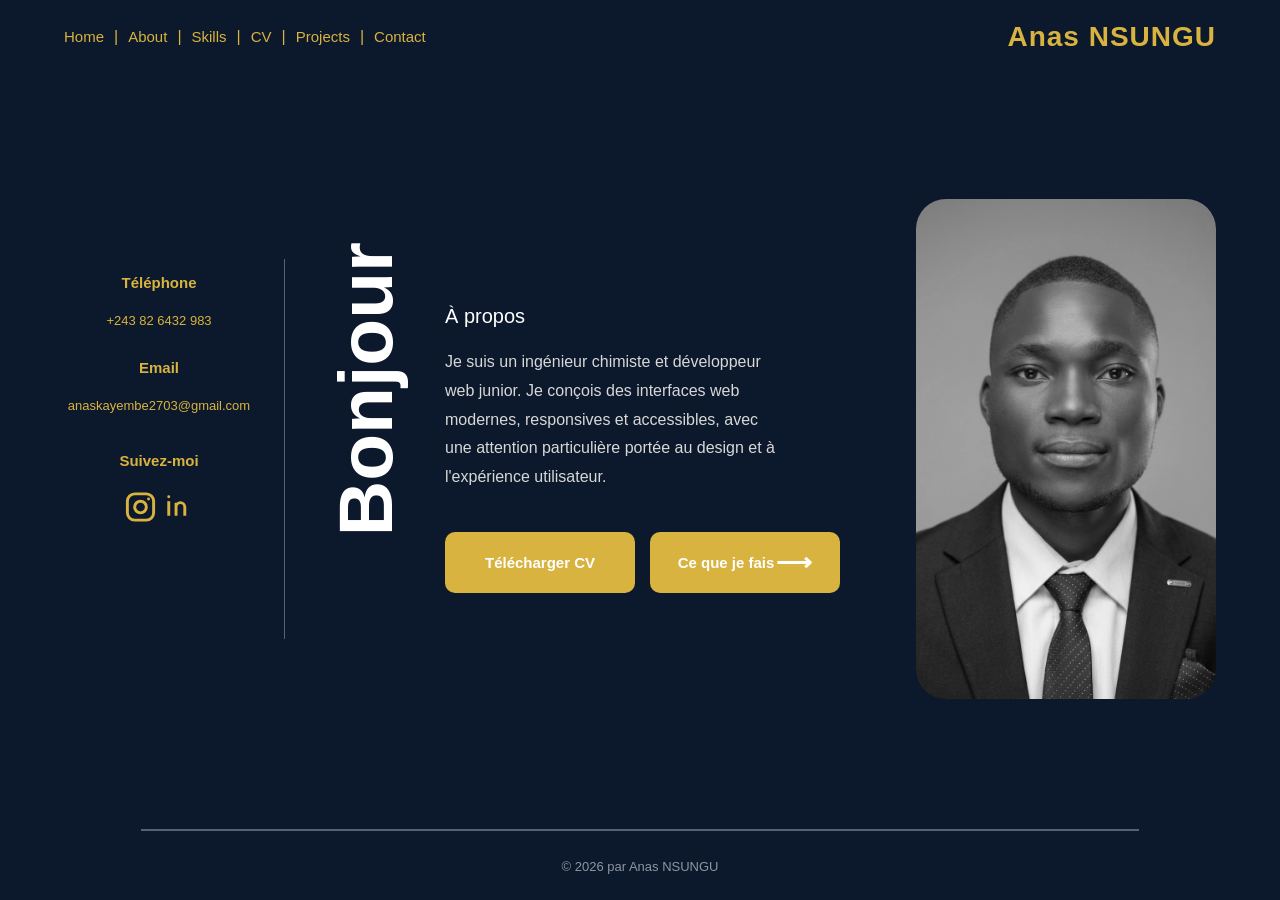
==== index.html @ cf790182 "Add homepage" ====
<!DOCTYPE html>
<html lang="fr">
<head>
    <meta charset="UTF-8">
    <meta name="viewport" content="width=device-width, initial-scale=1.0">

    <meta
        name="description"
        content="Portfolio personnel de Anas Nsungu, ingénieur chimiste et développeur web junior."
    >

    <title>Portfolio | Anas Nsungu</title>

    <!-- Feuille de style CSS -->
    <link rel="stylesheet" href="style.css">
</head>

<body>

    <!-- ================= HEADER ================= -->
    <header class="header">

        <nav class="navbar">

            <!-- Navigation gauche -->
            <ul class="nav-left">
                <li><a href="index.html">Home</a></li>
                <li><a href="about.html">About</a></li>
                <li><a href="skills.html">Skills</a></li>
                <li><a href="#cv">CV</a></li>
                <li><a href="projects.html">Projects</a></li>
                <li><a href="contact.html">Contact</a></li>
            </ul>

            <!-- Logo / Nom -->
            <a href="index.html" class="logo">
                Anas NSUNGU
            </a>

        </nav>

    </header>


    <!-- ================= MAIN ================= -->
    <main>

        <!-- ================= HERO ================= -->
        <section class="hero">

            <!-- Colonne gauche : coordonnées -->
            <aside class="contact-info">

                <div class="contact-item">
                    <h3>Téléphone</h3>
                    <a href="tel:+243826432983">
                        +243 82 6432 983
                    </a>
                </div>

                <div class="contact-item">
                    <h3>Email</h3>
                    <a href="mailto:anaskayembe2703@gmail.com">
                        anaskayembe2703@gmail.com
                    </a>
                </div>

                <div class="social-section">

                    <h3>Suivez-moi</h3>

                    <div class="social-links">

                        <a
                            href="#"
                            aria-label="Instagram"
                            target="_blank"
                            rel="noopener"
                        >
                            <!-- Icône Instagram -->
                            <svg
                                viewBox="0 0 24 24"
                                aria-hidden="true"
                            >
                                <rect
                                    x="3"
                                    y="3"
                                    width="18"
                                    height="18"
                                    rx="5"
                                    fill="none"
                                    stroke="currentColor"
                                    stroke-width="2"
                                />
                                <circle
                                    cx="12"
                                    cy="12"
                                    r="4"
                                    fill="none"
                                    stroke="currentColor"
                                    stroke-width="2"
                                />
                                <circle
                                    cx="17.5"
                                    cy="6.5"
                                    r="1"
                                    fill="currentColor"
                                />
                            </svg>
                        </a>


                        <a
                            href="#"
                            aria-label="LinkedIn"
                            target="_blank"
                            rel="noopener"
                        >
                            <!-- Icône LinkedIn -->
                            <svg
                                viewBox="0 0 24 24"
                                aria-hidden="true"
                            >
                                <path
                                    d="M6 8v10"
                                    fill="none"
                                    stroke="currentColor"
                                    stroke-width="2"
                                />
                                <circle
                                    cx="6"
                                    cy="5"
                                    r="1"
                                    fill="currentColor"
                                />
                                <path
                                    d="M11 18v-6
                                    a3 3 0 0 1 6 0v6
                                    M11 9v9"
                                    fill="none"
                                    stroke="currentColor"
                                    stroke-width="2"
                                />
                            </svg>
                        </a>

                    </div>

                </div>

            </aside>


            <!-- Séparateur vertical -->
            <div class="vertical-line"></div>


            <!-- Texte vertical -->
            <div class="hello-container">

                <h1 class="hello">
                    Bonjour
                </h1>

            </div>


            <!-- Présentation -->
            <div class="intro">

                <p class="intro-label">
                    À propos
                </p>

                <h2>
                    Ingénieur chimiste &amp;<br>
                    développeur web junior
                </h2>

                <p class="intro-text">
                    Je suis un ingénieur chimiste et développeur web junior.
                    Je conçois des interfaces web modernes, responsives et
                    accessibles, avec une attention particulière portée au
                    design et à l'expérience utilisateur.
                </p>


                <!-- Boutons -->
                <div class="hero-buttons">

                    <a href="#cv" class="button">
                        Télécharger CV
                    </a>

                    <a href="projects.html" class="button">
                        Ce que je fais
                        <span class="arrow">⟶</span>
                    </a>

                </div>

            </div>


            <!-- Photo -->
            <div class="profile-container">

                <img
                    src="portrait-anas.jpg"
                    alt="Portrait de Anas Nsungu"
                    class="profile-image"
                >

            </div>

        </section>

    </main>


    <!-- ================= FOOTER ================= -->
    <footer class="footer">

        <div class="footer-line"></div>

        <p>
            © 2026 par Anas NSUNGU
        </p>

    </footer>

</body>
</html>
---- style.css ----
/* ==================================================
   VARIABLES
================================================== */

:root {
    --background: #0c182b;
    --gold: #d8b33f;
    --white: #ffffff;
    --text-light: #d8d8d8;
    --text-muted: #8d96a3;
    --border: #566174;
}


/* ==================================================
   RESET
================================================== */

* {
    margin: 0;
    padding: 0;
    box-sizing: border-box;
}

html {
    scroll-behavior: smooth;
}

body {
    min-height: 100vh;
    background-color: var(--background);
    color: var(--white);
    font-family: Arial, Helvetica, sans-serif;
}


/* ==================================================
   HEADER
================================================== */

.header {
    width: 100%;
    padding: 28px 5%;
}

.navbar {
    display: flex;
    align-items: center;
    justify-content: space-between;
    position: relative;
}


/* Navigation */

.nav-left,
.nav-right {
    display: flex;
    align-items: center;
    gap: 10px;
    list-style: none;
}

.nav-left a,
.nav-right a {
    color: var(--gold);
    text-decoration: none;
    font-size: 15px;
    font-weight: 500;
    transition: 0.3s ease;
}

.nav-left a:hover,
.nav-right a:hover {
    color: var(--white);
}


/* Séparateur entre les liens */

.nav-left li:not(:last-child)::after,
.nav-right li:not(:last-child)::after {
    content: "|";
    margin-left: 10px;
    color: var(--gold);
}


/* Logo */

.logo {
    position: absolute;
    right: 0;

    color: var(--gold);
    text-decoration: none;

    font-size: 28px;
    font-weight: 700;
    letter-spacing: 1px;
}


/* ==================================================
   HERO
================================================== */

.hero {
    width: 90%;
    max-width: 1400px;
    min-height: 680px;

    margin: 35px auto 0;

    display: grid;

    grid-template-columns:
        190px
        1px
        100px
        minmax(300px, 1fr)
        400px;

    column-gap: 30px;

    align-items: center;
}


/* ==================================================
   CONTACT INFORMATION
================================================== */

.contact-info {
    height: 380px;

    display: flex;
    flex-direction: column;

    justify-content: center;
    align-items: center;

    text-align: center;
    margin-bottom: 100px;
}

.contact-item {
    margin-bottom: 30px;
}

.contact-item h3,
.social-section h3 {
    color: var(--gold);

    font-size: 15px;
    font-weight: 600;

    margin-bottom: 20px;
}

.contact-item a {
    color: var(--gold);

    text-decoration: none;

    font-size: 13px;

    transition: 0.3s ease;
}

.contact-item a:hover {
    color: var(--white);
}


/* ==================================================
   SOCIAL LINKS
================================================== */

.social-section {
    margin-top: 8px;
}

.social-links {
    display: flex;
    justify-content: center;
    gap: 2px;
}

.social-links a {
    color: var(--gold);

    width: 35px;
    height: 35px;

    display: flex;
    align-items: center;
    justify-content: center;

    transition: 0.3s ease;
}

.social-links svg {
    width: 38px;
    height: 38px;
}

.social-links a:hover {
    color: var(--white);
    transform: translateY(-3px);
}


/* ==================================================
   LIGNE VERTICALE
================================================== */

.vertical-line {
    width: 1px;
    height: 380px;

    background-color: var(--border);
}


/* ==================================================
   BONJOUR VERTICAL
================================================== */

.hello-container {
    height: 380px;

    display: flex;
    align-items: center;
    justify-content: center;
}

.hello {
    color: var(--white);

    font-size: clamp(60px, 6vw, 100px);

    font-weight: 700;

    writing-mode: vertical-rl;

    transform: rotate(180deg);

    line-height: 1;
    margin-bottom: 120px;
}


/* ==================================================
   INTRODUCTION
================================================== */

.intro {
    max-width: 550px;
}

.intro-label {
    color: var(--white);

    font-size: 20px;

    margin-bottom: 20px;
}

.intro h2 {
    display: none;
}

.intro-text {
    max-width: 520px;

    color: var(--text-light);

    font-size: 16px;

    line-height: 1.8;

    margin-bottom: 40px;
}


/* ==================================================
   BOUTONS
================================================== */

.hero-buttons {
    display: flex;
    gap: 15px;
}

.button {
    min-width: 190px;

    padding: 18px 25px;

    display: inline-flex;
    align-items: center;
    justify-content: center;

    gap: 2px;

    background-color: var(--gold);
    color: var(--white);

    text-decoration: none;

    font-size: 15px;
    font-weight: 700;

    border-radius: 10px;

    transition: 0.3s ease;
}

.button:hover {
    transform: translateY(-3px);

    background-color: #e5c452;

    box-shadow:
        0 8px 20px rgba(0, 0, 0, 0.25);
}

.arrow {
    font-size: 25px;
    line-height: 1;
}


/* ==================================================
   PHOTO DE PROFIL
================================================== */

.profile-container {
    width: 100%;
    max-width: 300px;

    justify-self: end;
}

.profile-image {
    width: 100%;
    height: 500px;

    display: block;

    object-fit: cover;

    object-position: center;

    border-radius: 30px;

    filter: grayscale(100%);
}


/* ==================================================
   FOOTER
================================================== */

.footer {
    width: 78%;

    margin: 40px auto 30px;

    text-align: center;
}

.footer-line {
    width: 100%;
    height: 2px;

    background-color: var(--border);

    margin-bottom: 28px;
}

.footer p {
    color: var(--text-muted);

    font-size: 13px;
}


/* ==================================================
   TABLETTE
================================================== */

@media (max-width: 1100px) {

    .hero {
        grid-template-columns:
            150px
            1px
            80px
            1fr
            320px;

        column-gap: 20px;
    }

    .profile-image {
        height: 500px;
    }

    .logo {
        font-size: 24px;
    }

    .hero-buttons {
        flex-direction: column;
        align-items: flex-start;
    }

}


/* ==================================================
   MOBILE
================================================== */

@media (max-width: 800px) {

    .header {
        padding: 25px 6%;
    }

    .navbar {
        flex-direction: column;
        gap: 20px;
    }

    .logo {
        position: static;
        order: -1;

        font-size: 25px;
    }

    .nav-left,
    .nav-right {
        justify-content: center;
        flex-wrap: wrap;
    }


    /* Hero devient vertical */

    .hero {
        width: 88%;

        display: flex;
        flex-direction: column;

        min-height: auto;

        margin-top: 40px;

        gap: 35px;

        text-align: center;
    }


    /* Contact */

    .contact-info {
        height: auto;

        width: 100%;

        flex-direction: row;

        flex-wrap: wrap;

        justify-content: center;

        gap: 25px;
    }

    .contact-item {
        margin-bottom: 0;
    }


    /* Cacher le séparateur */

    .vertical-line {
        display: none;
    }


    /* Bonjour */

    .hello-container {
        height: auto;
    }

    .hello {
        writing-mode: horizontal-tb;

        transform: none;

        font-size: 70px;
    }


    /* Introduction */

    .intro {
        max-width: 100%;
    }

    .intro-text {
        margin-left: auto;
        margin-right: auto;
    }


    /* Boutons */

    .hero-buttons {
        align-items: center;

        justify-content: center;

        flex-wrap: wrap;
    }


    /* Photo */

    .profile-container {
        max-width: 450px;

        width: 100%;

        justify-self: auto;
    }

    .profile-image {
        height: 500px;
    }


    /* Footer */

    .footer {
        width: 88%;
    }
}


/* ==================================================
   PETITS TÉLÉPHONES
================================================== */

@media (max-width: 500px) {

    .nav-left,
    .nav-right {
        gap: 7px;
    }

    .nav-left a,
    .nav-right a {
        font-size: 13px;
    }

    .nav-left li:not(:last-child)::after,
    .nav-right li:not(:last-child)::after {
        margin-left: 7px;
    }

    .contact-info {
        flex-direction: column;
    }

    .hello {
        font-size: 58px;
    }

    .hero-buttons {
        width: 100%;

        flex-direction: column;
    }

    .button {
        width: 100%;
    }

    .profile-image {
        height: 420px;
        border-radius: 22px;
    }
}
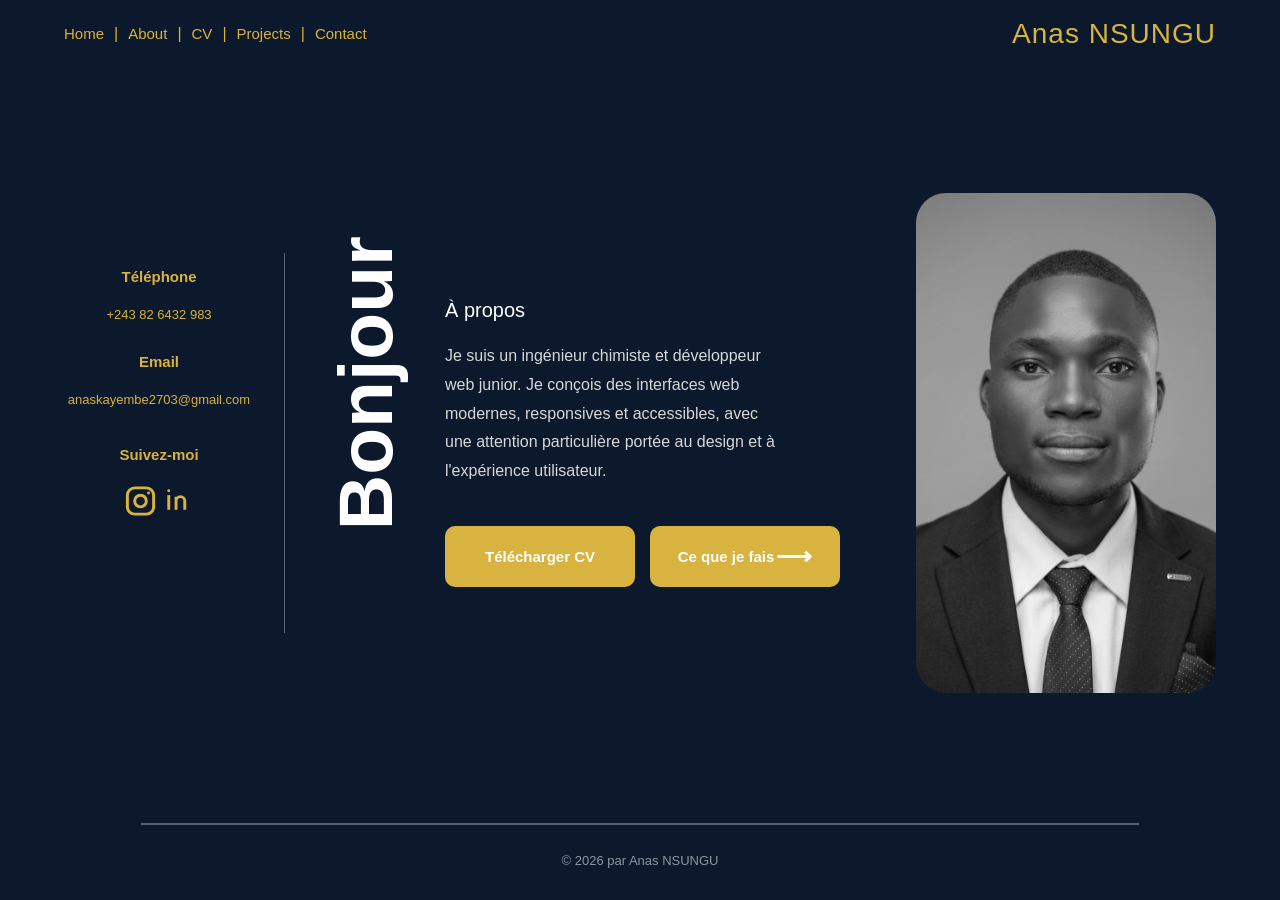
==== commit d54dafa3: "Add CV section" ====
--- a/index.html
+++ b/index.html
@@ -8,16 +8,11 @@
         name="description"
         content="Portfolio personnel de Anas Nsungu, ingénieur chimiste et développeur web junior."
     >
-
-    <title>Portfolio | Anas Nsungu</title>
-
-    <!-- Feuille de style CSS -->
+   <title>Portfolio | Anas Nsungu</title>
     <link rel="stylesheet" href="style.css">
 </head>
 
 <body>
-
-    <!-- ================= HEADER ================= -->
     <header class="header">
 
         <nav class="navbar">
@@ -26,8 +21,7 @@
             <ul class="nav-left">
                 <li><a href="index.html">Home</a></li>
                 <li><a href="about.html">About</a></li>
-                <li><a href="skills.html">Skills</a></li>
-                <li><a href="#cv">CV</a></li>
+                <li><a href="cv.html">CV</a></li>
                 <li><a href="projects.html">Projects</a></li>
                 <li><a href="contact.html">Contact</a></li>
             </ul>
@@ -41,8 +35,6 @@
 
     </header>
 
-
-    <!-- ================= MAIN ================= -->
     <main>
 
         <!-- ================= HERO ================= -->
--- a/style.css
+++ b/style.css
@@ -1,7 +1,4 @@
-/* ==================================================
-   VARIABLES
-================================================== */
-
+/* VARIABLES*/
 :root {
     --background: #0c182b;
     --gold: #d8b33f;
@@ -12,11 +9,9 @@
 }
 
 
-/* ==================================================
-   RESET
-================================================== */
-
-* {
+/*RESET */
+   
+ * {
     margin: 0;
     padding: 0;
     box-sizing: border-box;
@@ -33,60 +28,47 @@
     font-family: Arial, Helvetica, sans-serif;
 }
 
-
-/* ==================================================
-   HEADER
-================================================== */
-
-.header {
+/*---HEADER---- */
+
+.header{
     width: 100%;
-    padding: 28px 5%;
-}
-
-.navbar {
+    padding: 25px 5%;
+}
+
+.navbar{
     display: flex;
     align-items: center;
     justify-content: space-between;
     position: relative;
 }
 
-
-/* Navigation */
-
-.nav-left,
-.nav-right {
+/* --- Navigation ---- */
+.nav-left {
     display: flex;
     align-items: center;
     gap: 10px;
     list-style: none;
 }
 
-.nav-left a,
-.nav-right a {
+.nav-left a {
     color: var(--gold);
     text-decoration: none;
     font-size: 15px;
-    font-weight: 500;
+    font-weight: 500px;
     transition: 0.3s ease;
 }
-
-.nav-left a:hover,
-.nav-right a:hover {
-    color: var(--white);
-}
-
-
-/* Séparateur entre les liens */
-
-.nav-left li:not(:last-child)::after,
-.nav-right li:not(:last-child)::after {
-    content: "|";
-    margin-left: 10px;
-    color: var(--gold);
-}
-
-
-/* Logo */
+.nav-left a:hover {
+     color: var(--white);
+}
+
+/* ----Séparateur entre les lignes ----*/
+.nav-left
+li:not(:last-child)::after {
+  content: "|";
+  margin-left: 10px;
+  color: var(--gold);
+}
+
 
 .logo {
     position: absolute;
@@ -94,10 +76,10 @@
 
     color: var(--gold);
     text-decoration: none;
-
     font-size: 28px;
-    font-weight: 700;
+    font-size: 700;
     letter-spacing: 1px;
+
 }
 
 
@@ -127,9 +109,7 @@
 }
 
 
-/* ==================================================
-   CONTACT INFORMATION
-================================================== */
+/*CONTACT INFORMATION */
 
 .contact-info {
     height: 380px;
@@ -173,9 +153,7 @@
 }
 
 
-/* ==================================================
-   SOCIAL LINKS
-================================================== */
+/* SOCIAL LINKS*/
 
 .social-section {
     margin-top: 8px;
@@ -211,10 +189,8 @@
 }
 
 
-/* ==================================================
-   LIGNE VERTICALE
-================================================== */
-
+/* LIGNE VERTICALE */
+   
 .vertical-line {
     width: 1px;
     height: 380px;
@@ -223,10 +199,8 @@
 }
 
 
-/* ==================================================
-   BONJOUR VERTICAL
-================================================== */
-
+/* BONJOUR VERTICAL */
+   
 .hello-container {
     height: 380px;
 
@@ -243,7 +217,6 @@
     font-weight: 700;
 
     writing-mode: vertical-rl;
-
     transform: rotate(180deg);
 
     line-height: 1;
@@ -251,9 +224,7 @@
 }
 
 
-/* ==================================================
-   INTRODUCTION
-================================================== */
+/*----INTRODUCTION----*/
 
 .intro {
     max-width: 550px;
@@ -284,11 +255,8 @@
 }
 
 
-/* ==================================================
-   BOUTONS
-================================================== */
-
-.hero-buttons {
+/* BOUTONS */
+   .hero-buttons {
     display: flex;
     gap: 15px;
 }
@@ -332,10 +300,8 @@
 }
 
 
-/* ==================================================
-   PHOTO DE PROFIL
-================================================== */
-
+/* PHOTO DE PROFIL */
+    
 .profile-container {
     width: 100%;
     max-width: 300px;
@@ -359,10 +325,8 @@
 }
 
 
-/* ==================================================
-   FOOTER
-================================================== */
-
+/* FOOTER */
+   
 .footer {
     width: 78%;
 
@@ -387,10 +351,8 @@
 }
 
 
-/* ==================================================
-   TABLETTE
-================================================== */
-
+/* TABLETTE */
+   
 @media (max-width: 1100px) {
 
     .hero {
@@ -420,11 +382,9 @@
 }
 
 
-/* ==================================================
-   MOBILE
-================================================== */
-
-@media (max-width: 800px) {
+/* MOBILE */
+   
+ @media (max-width: 800px) {
 
     .header {
         padding: 25px 6%;
@@ -448,7 +408,6 @@
         flex-wrap: wrap;
     }
 
-
     /* Hero devient vertical */
 
     .hero {
@@ -556,9 +515,9 @@
 }
 
 
-/* ==================================================
-   PETITS TÉLÉPHONES
-================================================== */
+/* ========PETITS TÉLÉPHONES==========*/
+   
+ 
 
 @media (max-width: 500px) {
 
